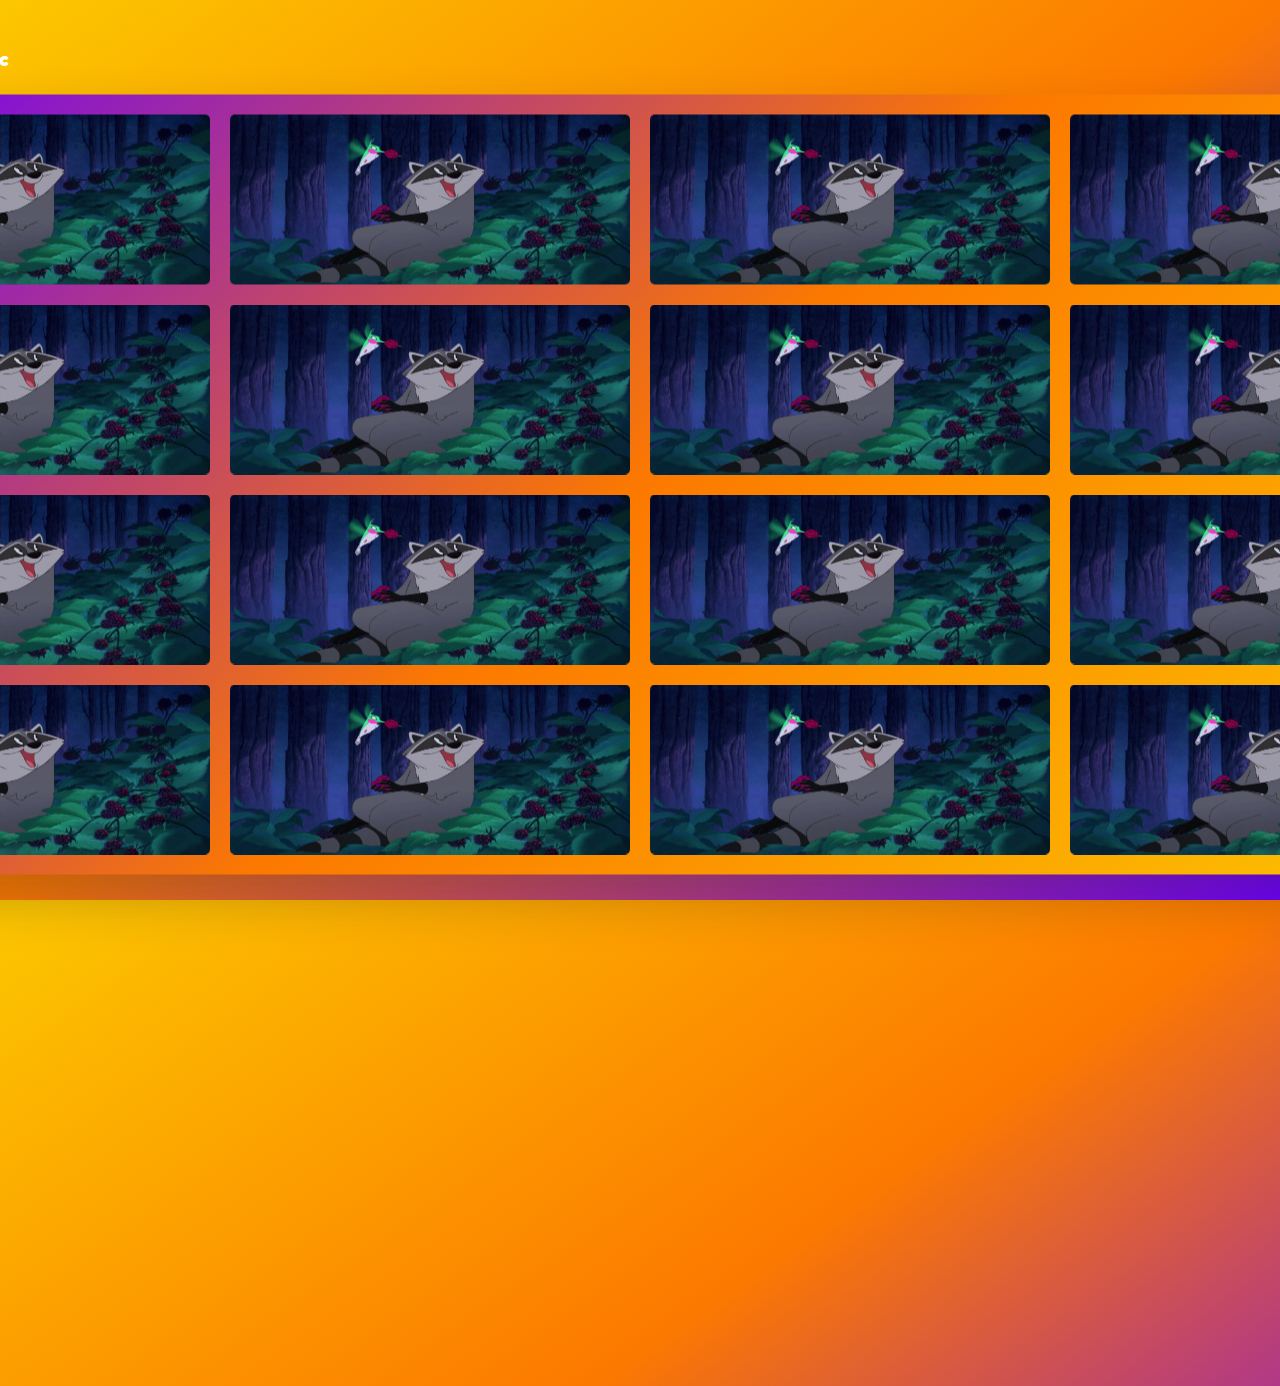
==== index.html @ 72f08ead "Add game" ====
<!DOCTYPE html>
<html lang="en">

<head>
    <meta charset="UTF-8">
    <meta http-equiv="X-UA-Compatible" content="IE=edge">
    <meta name="viewport" content="width=device-width, initial-scale=1.0">
    <title>Xmas Hackathon</title>

    <link rel="stylesheet" href="assets/styles.css" />
    <script src="assets/game.js" defer></script>
</head>

<body>
    <div class="game">
        <div class="controls">
            <button>Start</button>
            <div class="stats">
                <div class="moves">0 moves</div>
                <div class="timer">time: 0 sec</div>
            </div>
        </div>
        <div class="board-container">
            <div class="board" data-dimension="4"></div>
            <div class="win">You won!</div>
        </div>
    </div>
</body>

</html>
---- assets/styles.css ----
@font-face {
    font-family: Fredoka;
    src: url(./FredokaOne-Regular.ttf);
}

html {
    width: 100%;
    height: 100%;
    background: linear-gradient(325deg, #6f00fc 0%, #fc7900 50%, #fcc700 100%);
    font-family: Fredoka;
}

.game {
    position: absolute;
    top: 50%;
    left: 50%;
    transform: translate(-50%, -50%);
}

.controls {
    display: flex;
    gap: 20px;
    margin-bottom: 20px;
}

button {
    background: #282A3A;
    color: #FFF;
    border-radius: 5px;
    padding: 10px 20px;
    border: 0;
    cursor: pointer;
    font-family: Fredoka;
    font-size: 18pt;
}

.disabled {
    color: #757575;
}

.stats {
    color: #FFF;
    font-size: 14pt;
}

.board-container {
    position: relative;
}

.board,
.win {
    border-radius: 5px;
    box-shadow: 0 25px 50px rgb(33 33 33 / 25%);
    background: linear-gradient(135deg, #6f00fc 0%, #fc7900 50%, #fcc700 100%);
    transition: transform .6s cubic-bezier(0.4, 0.0, 0.2, 1);
    backface-visibility: hidden;
}

.board {
    padding: 20px;
    display: grid;
    grid-template-columns: repeat(4, auto);
    grid-gap: 20px;
}

.board-container.flipped .board {
    transform: rotateY(180deg) rotateZ(50deg);
}

.board-container.flipped .win {
    transform: rotateY(0) rotateZ(0);
}

.card {
    position: relative;
    width: 400px;
    height: 170px;
    cursor: pointer;
}

.card-front,
.card-back {
    position: absolute;
    border-radius: 5px;
    width: 100%;
    height: 100%;
    /* background: #282A3A; */
    overflow-wrap: break-word;


    background: url(../assets/images/raccoon.jpg);
    background-size: 400px 170px;

    /* background-repeat: no-repeat; */
    /* width: 600px;
    height: 200px; */

    transition: transform .6s cubic-bezier(0.4, 0.0, 0.2, 1);
    backface-visibility: hidden;
}

.card-back {
    transform: rotateY(180deg) rotateZ(50deg);
    box-sizing: border-box;

    display: flex;
    justify-content: center;
    align-items: center;
    padding: 8px;

    text-align: center;
    font-size: 28px;
    user-select: none;
    text-align: center;
    line-height: 50px;

    background: #FDF8E6;
}

.card.flipped .card-front {
    transform: rotateY(180deg) rotateZ(50deg);
}

.card.flipped .card-back {
    transform: rotateY(0) rotateZ(0);
}

.win {
    position: absolute;
    top: 0;
    left: 0;
    width: 100%;
    height: 100%;
    text-align: center;
    background: #FDF8E6;
    transform: rotateY(180deg) rotateZ(50deg);
}

.win-text {
    position: absolute;
    top: 50%;
    left: 50%;
    transform: translate(-50%, -50%);
    font-size: 21pt;
    color: #282A3A;
}

.highlight {
    color: #6f00fc;
}
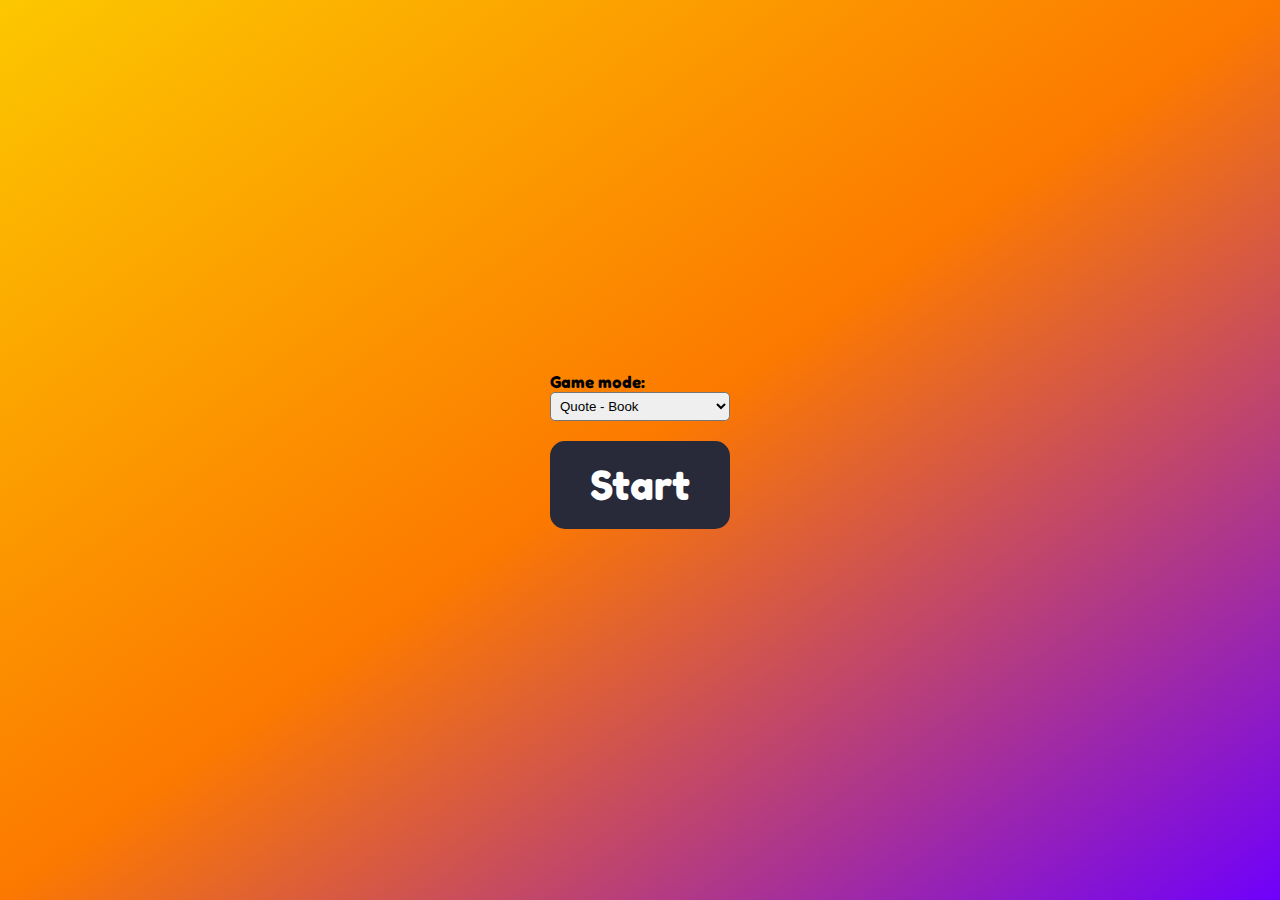
==== commit 89ed4751: "add old board functinality" ====
--- a/index.html
+++ b/index.html
@@ -7,24 +7,36 @@
     <meta name="viewport" content="width=device-width, initial-scale=1.0">
     <title>Xmas Hackathon</title>
 
-    <link rel="stylesheet" href="assets/styles.css" />
-    <script src="assets/game.js" defer></script>
+    <link rel="stylesheet" href="assets/styles/index.css" />
+    <link rel="stylesheet" href="assets/styles/landing-page.css" />
+    <link rel="stylesheet" href="assets/board.css" />
 </head>
-
 <body>
-    <div class="game">
-        <div class="controls">
-            <button>Start</button>
+    <div class="container">
+        <div class="form-container">
+            <div class="input-item">
+                <label for="game-modes">Game mode:</label>
+                <select class="input-item__field" name="game-modes" id="game-modes">
+                    <option value="quote-book">Quote - Book</option>
+                </select>
+            </div>
+            <div class="controls">
+                <button class="button button--default button--lg" onclick="showGameBoard()">Start</button>
+            </div>
+        </div>
+        <div class="game-container">
             <div class="stats">
                 <div class="moves">0 moves</div>
                 <div class="timer">time: 0 sec</div>
             </div>
-        </div>
-        <div class="board-container">
-            <div class="board" data-dimension="4"></div>
-            <div class="win">You won!</div>
+            <div class="board-container">
+                <div class="board" data-dimension="4"></div>
+                <div class="win">You won!</div>
+            </div>
         </div>
     </div>
+
+    <script src="assets/scripts/landing.js"></script>
+    <script src="assets/game.js"></script>
 </body>
-
 </html>
--- a/assets/styles/index.css
+++ b/assets/styles/index.css
@@ -0,0 +1,47 @@
+@font-face {
+    font-family: Fredoka;
+    src: url(../fonts/FredokaOne-Regular.ttf);
+}
+
+html {
+    overflow: hidden;
+    background: linear-gradient(325deg, #6f00fc 0%, #fc7900 50%, #fcc700 100%);
+    font-family: Fredoka, serif;
+}
+
+body {
+    margin: 0;
+}
+
+/* BUTTONS */
+.button {
+    border-radius: 5px;
+    padding: 10px 20px;
+    font-size: 18pt;
+    border: 0;
+    cursor: pointer;
+    font-family: Fredoka, serif;
+}
+
+.button--default {
+    background: #282A3A;
+    color: #FFF;
+}
+
+.button--lg {
+    border-radius: 15px;
+    padding: 20px 40px;
+    font-size: 30pt;
+}
+
+/* INPUTS */
+
+.input-item {
+    display: flex;
+    flex-direction: column;
+}
+
+.input-item .input-item__field {
+    border-radius: 5px;
+    padding: 5px;
+}
--- a/assets/styles/landing-page.css
+++ b/assets/styles/landing-page.css
@@ -0,0 +1,22 @@
+.container {
+    width: 100vw;
+    height: 100vh;
+    display: flex;
+    align-items: center;
+    justify-content: center;
+}
+
+.form-container {
+    display: flex;
+    flex-direction: column;
+    gap: 20px;
+}
+
+.game-container {
+    display: none;
+}
+
+.stats {
+    color: #FFF;
+    font-size: 14pt;
+}--- a/assets/board.css
+++ b/assets/board.css
@@ -0,0 +1,96 @@
+.board,
+.win {
+    border-radius: 5px;
+    box-shadow: 0 25px 50px rgb(33 33 33 / 25%);
+    background: linear-gradient(135deg, #6f00fc 0%, #fc7900 50%, #fcc700 100%);
+    transition: transform .6s cubic-bezier(0.4, 0.0, 0.2, 1);
+    backface-visibility: hidden;
+}
+
+.board {
+    padding: 20px;
+    display: grid;
+    grid-template-columns: repeat(4, auto);
+    grid-gap: 20px;
+}
+
+.board-container.flipped .board {
+    transform: rotateY(180deg) rotateZ(50deg);
+}
+
+.board-container.flipped .win {
+    transform: rotateY(0) rotateZ(0);
+}
+
+.card {
+    position: relative;
+    width: 400px;
+    height: 170px;
+    cursor: pointer;
+}
+
+.card-front,
+.card-back {
+    position: absolute;
+    border-radius: 5px;
+    width: 100%;
+    height: 100%;
+    overflow-wrap: break-word;
+
+
+    background: url(../assets/images/raccoon.jpg);
+    background-size: 400px 170px;
+
+    transition: transform .6s cubic-bezier(0.4, 0.0, 0.2, 1);
+    backface-visibility: hidden;
+}
+
+.card-back {
+    transform: rotateY(180deg) rotateZ(50deg);
+    box-sizing: border-box;
+
+    display: flex;
+    justify-content: center;
+    align-items: center;
+    padding: 8px;
+
+    text-align: center;
+    font-size: 28px;
+    user-select: none;
+    text-align: center;
+    line-height: 50px;
+
+    background: #FDF8E6;
+}
+
+.card.flipped .card-front {
+    transform: rotateY(180deg) rotateZ(50deg);
+}
+
+.card.flipped .card-back {
+    transform: rotateY(0) rotateZ(0);
+}
+
+.win {
+    position: absolute;
+    top: 0;
+    left: 0;
+    width: 100%;
+    height: 100%;
+    text-align: center;
+    background: #FDF8E6;
+    transform: rotateY(180deg) rotateZ(50deg);
+}
+
+.win-text {
+    position: absolute;
+    top: 50%;
+    left: 50%;
+    transform: translate(-50%, -50%);
+    font-size: 21pt;
+    color: #282A3A;
+}
+
+.highlight {
+    color: #6f00fc;
+}
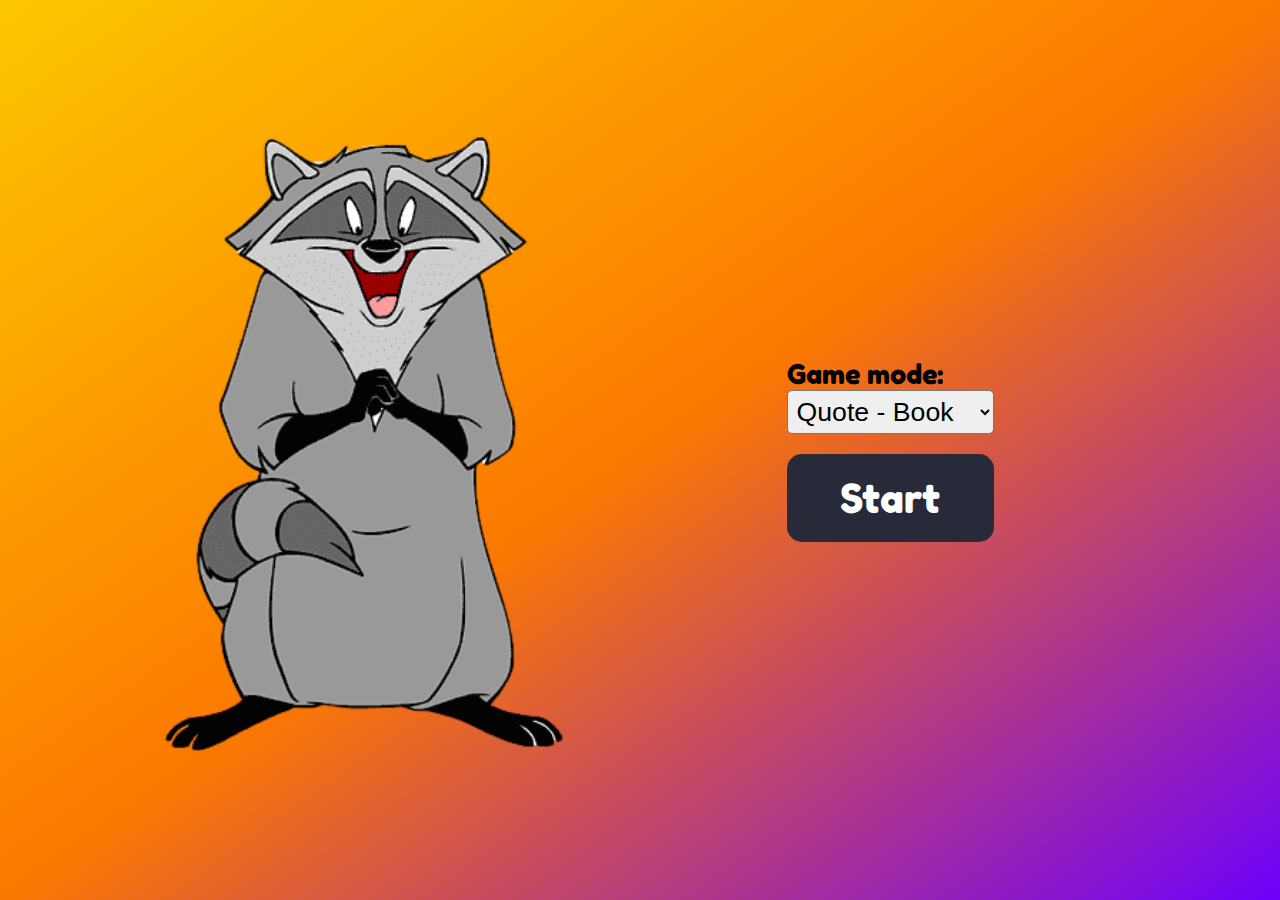
==== commit e164bc95: "add racoon background image" ====
--- a/index.html
+++ b/index.html
@@ -18,11 +18,14 @@
                 <label for="game-modes">Game mode:</label>
                 <select class="input-item__field" name="game-modes" id="game-modes">
                     <option value="quote-book">Quote - Book</option>
+                    <option value="quote-author">Quote - Author</option>
+                    <option value="movie-scene">Movie - Scene</option>
                 </select>
             </div>
             <div class="controls">
                 <button class="button button--default button--lg" onclick="showGameBoard()">Start</button>
             </div>
+            <img class="racoon-bg" src="assets/images/racoon.png" alt="racoon">
         </div>
         <div class="game-container">
             <div class="stats">
--- a/assets/styles/index.css
+++ b/assets/styles/index.css
@@ -21,6 +21,7 @@
     border: 0;
     cursor: pointer;
     font-family: Fredoka, serif;
+    width: 100%;
 }
 
 .button--default {
@@ -39,9 +40,11 @@
 .input-item {
     display: flex;
     flex-direction: column;
+    font-size: 20pt;
 }
 
 .input-item .input-item__field {
     border-radius: 5px;
     padding: 5px;
+    font-size: 20pt;
 }
--- a/assets/styles/landing-page.css
+++ b/assets/styles/landing-page.css
@@ -7,6 +7,7 @@
 }
 
 .form-container {
+    margin-left: 500px;
     display: flex;
     flex-direction: column;
     gap: 20px;
@@ -19,4 +20,12 @@
 .stats {
     color: #FFF;
     font-size: 14pt;
+}
+
+.racoon-bg {
+    position: absolute;
+    height: 70vh;
+    top: 50%;
+    left: 10vw;
+    transform: translateY(-50%);
 }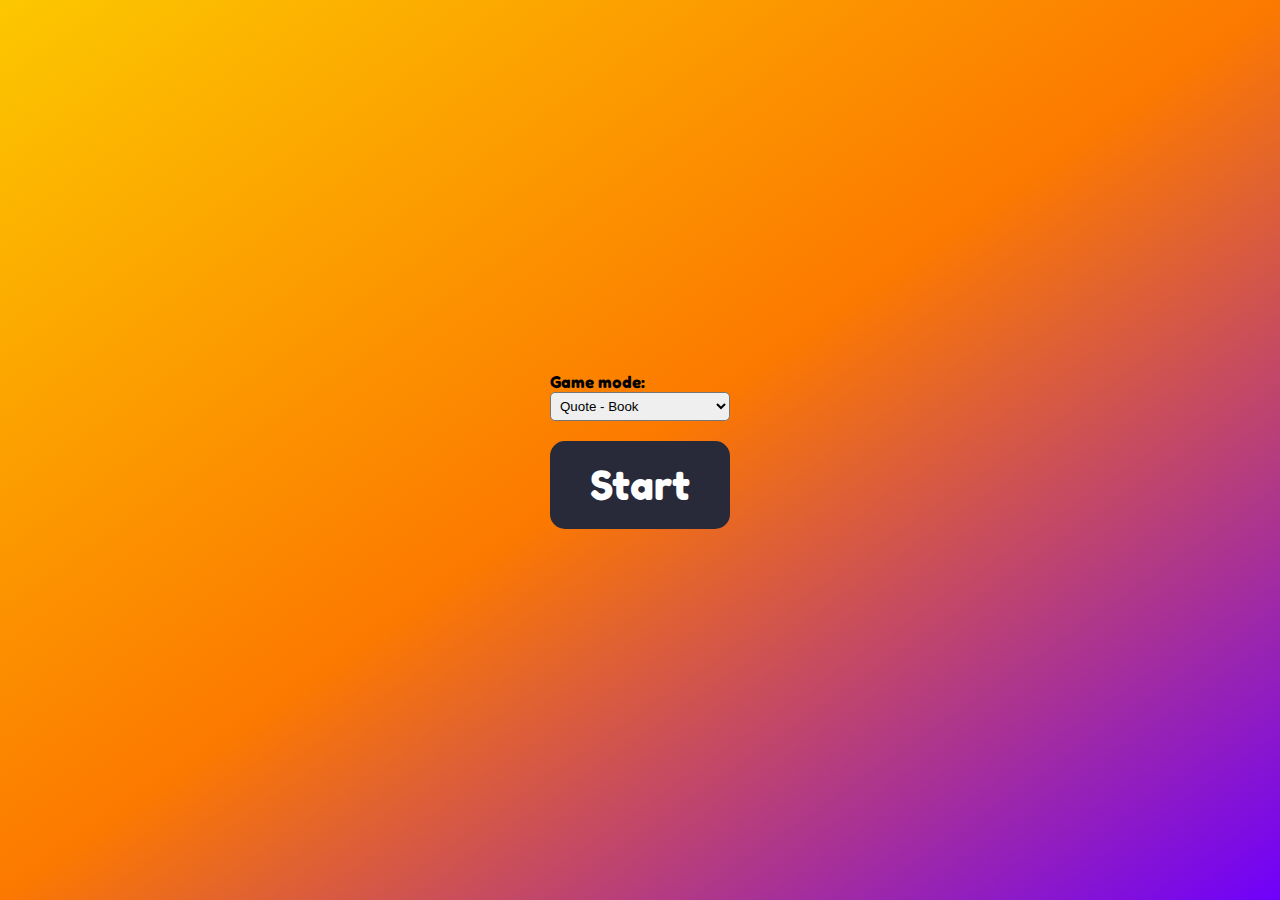
==== commit f8312c11: "Reposition buttons" ====
--- a/index.html
+++ b/index.html
@@ -11,6 +11,7 @@
     <link rel="stylesheet" href="assets/styles/landing-page.css" />
     <link rel="stylesheet" href="assets/board.css" />
 </head>
+
 <body>
     <div class="container">
         <div class="form-container">
@@ -18,19 +19,22 @@
                 <label for="game-modes">Game mode:</label>
                 <select class="input-item__field" name="game-modes" id="game-modes">
                     <option value="quote-book">Quote - Book</option>
-                    <option value="quote-author">Quote - Author</option>
-                    <option value="movie-scene">Movie - Scene</option>
                 </select>
             </div>
             <div class="controls">
                 <button class="button button--default button--lg" onclick="showGameBoard()">Start</button>
             </div>
-            <img class="racoon-bg" src="assets/images/racoon.png" alt="racoon">
         </div>
         <div class="game-container">
-            <div class="stats">
-                <div class="moves">0 moves</div>
-                <div class="timer">time: 0 sec</div>
+            <div class="game-container__header">
+                <div class="stats">
+                    <div class="moves">0 moves</div>
+                    <div class="timer">time: 0 sec</div>
+                </div>
+                <div class="controls">
+                    <button class="button button--default" onclick="showGameBoard()">Retry</button>
+                    <button class="button button--default" href="./index.html">Home</button>
+                </div>
             </div>
             <div class="board-container">
                 <div class="board" data-dimension="4"></div>
@@ -42,4 +46,5 @@
     <script src="assets/scripts/landing.js"></script>
     <script src="assets/game.js"></script>
 </body>
+
 </html>
--- a/assets/styles/index.css
+++ b/assets/styles/index.css
@@ -21,7 +21,6 @@
     border: 0;
     cursor: pointer;
     font-family: Fredoka, serif;
-    width: 100%;
 }
 
 .button--default {
@@ -40,11 +39,9 @@
 .input-item {
     display: flex;
     flex-direction: column;
-    font-size: 20pt;
 }
 
 .input-item .input-item__field {
     border-radius: 5px;
     padding: 5px;
-    font-size: 20pt;
 }
--- a/assets/styles/landing-page.css
+++ b/assets/styles/landing-page.css
@@ -7,7 +7,6 @@
 }
 
 .form-container {
-    margin-left: 500px;
     display: flex;
     flex-direction: column;
     gap: 20px;
@@ -17,15 +16,13 @@
     display: none;
 }
 
+.game-container__header {
+    display: flex;
+    margin-bottom: 10px;
+}
+
 .stats {
     color: #FFF;
     font-size: 14pt;
-}
-
-.racoon-bg {
-    position: absolute;
-    height: 70vh;
-    top: 50%;
-    left: 10vw;
-    transform: translateY(-50%);
+    flex: 1;
 }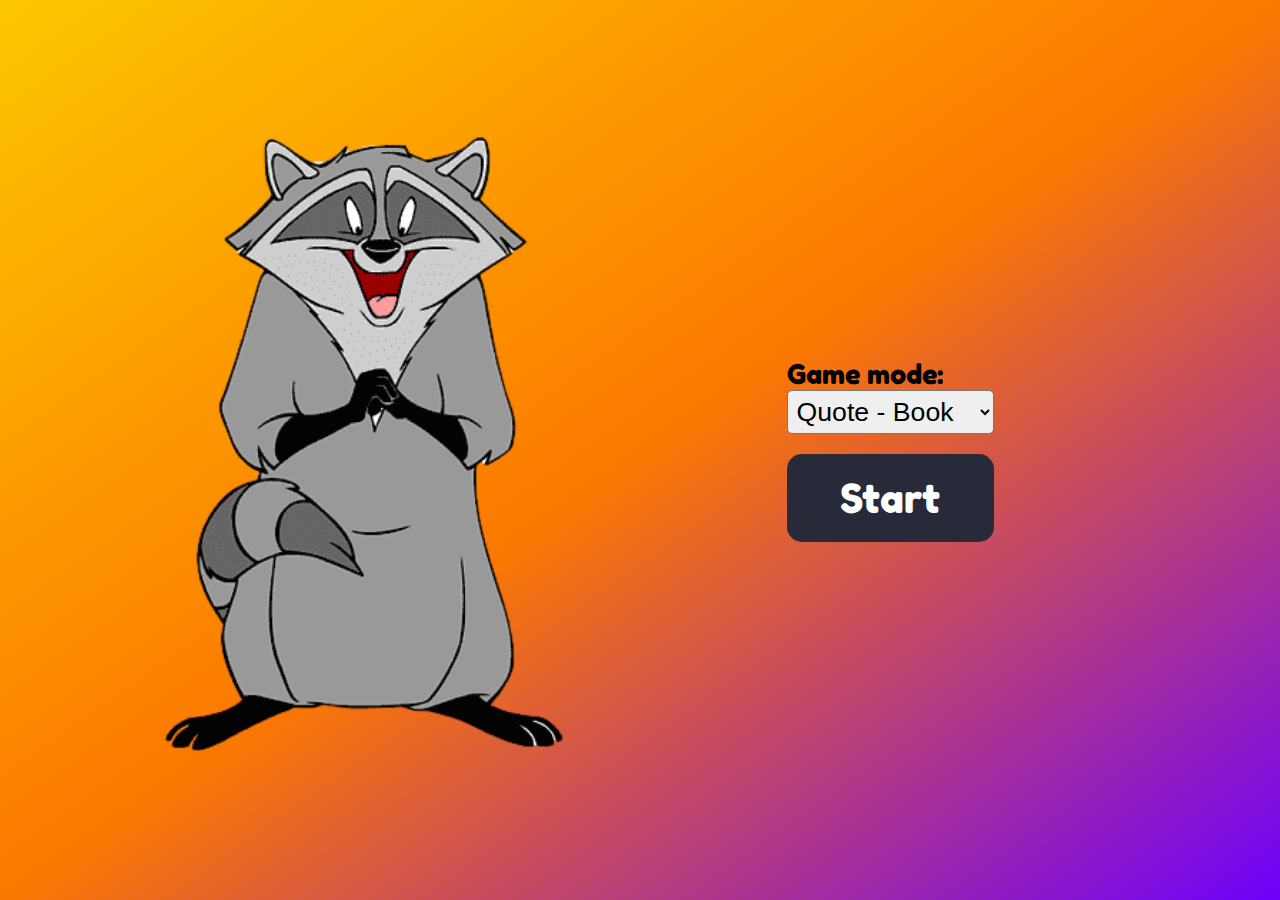
==== commit 2def1648: "Merge branch 'main' into buttons" ====
--- a/index.html
+++ b/index.html
@@ -19,11 +19,14 @@
                 <label for="game-modes">Game mode:</label>
                 <select class="input-item__field" name="game-modes" id="game-modes">
                     <option value="quote-book">Quote - Book</option>
+                    <option value="quote-author">Quote - Author</option>
+                    <option value="movie-scene">Movie - Scene</option>
                 </select>
             </div>
             <div class="controls">
                 <button class="button button--default button--lg" onclick="showGameBoard()">Start</button>
             </div>
+            <img class="racoon-bg" src="assets/images/racoon.png" alt="racoon">
         </div>
         <div class="game-container">
             <div class="game-container__header">
@@ -32,8 +35,8 @@
                     <div class="timer">time: 0 sec</div>
                 </div>
                 <div class="controls">
-                    <button class="button button--default" onclick="showGameBoard()">Retry</button>
-                    <button class="button button--default" href="./index.html">Home</button>
+                    <button class="button button--default">Retry</button>
+                    <button class="button button--default" onclick="location.reload()">Home</button>
                 </div>
             </div>
             <div class="board-container">
--- a/assets/styles/index.css
+++ b/assets/styles/index.css
@@ -21,6 +21,7 @@
     border: 0;
     cursor: pointer;
     font-family: Fredoka, serif;
+    width: 100%;
 }
 
 .button--default {
@@ -39,9 +40,11 @@
 .input-item {
     display: flex;
     flex-direction: column;
+    font-size: 20pt;
 }
 
 .input-item .input-item__field {
     border-radius: 5px;
     padding: 5px;
+    font-size: 20pt;
 }
--- a/assets/styles/landing-page.css
+++ b/assets/styles/landing-page.css
@@ -7,6 +7,7 @@
 }
 
 .form-container {
+    margin-left: 500px;
     display: flex;
     flex-direction: column;
     gap: 20px;
@@ -25,4 +26,12 @@
     color: #FFF;
     font-size: 14pt;
     flex: 1;
+}
+
+.racoon-bg {
+    position: absolute;
+    height: 70vh;
+    top: 50%;
+    left: 10vw;
+    transform: translateY(-50%);
 }